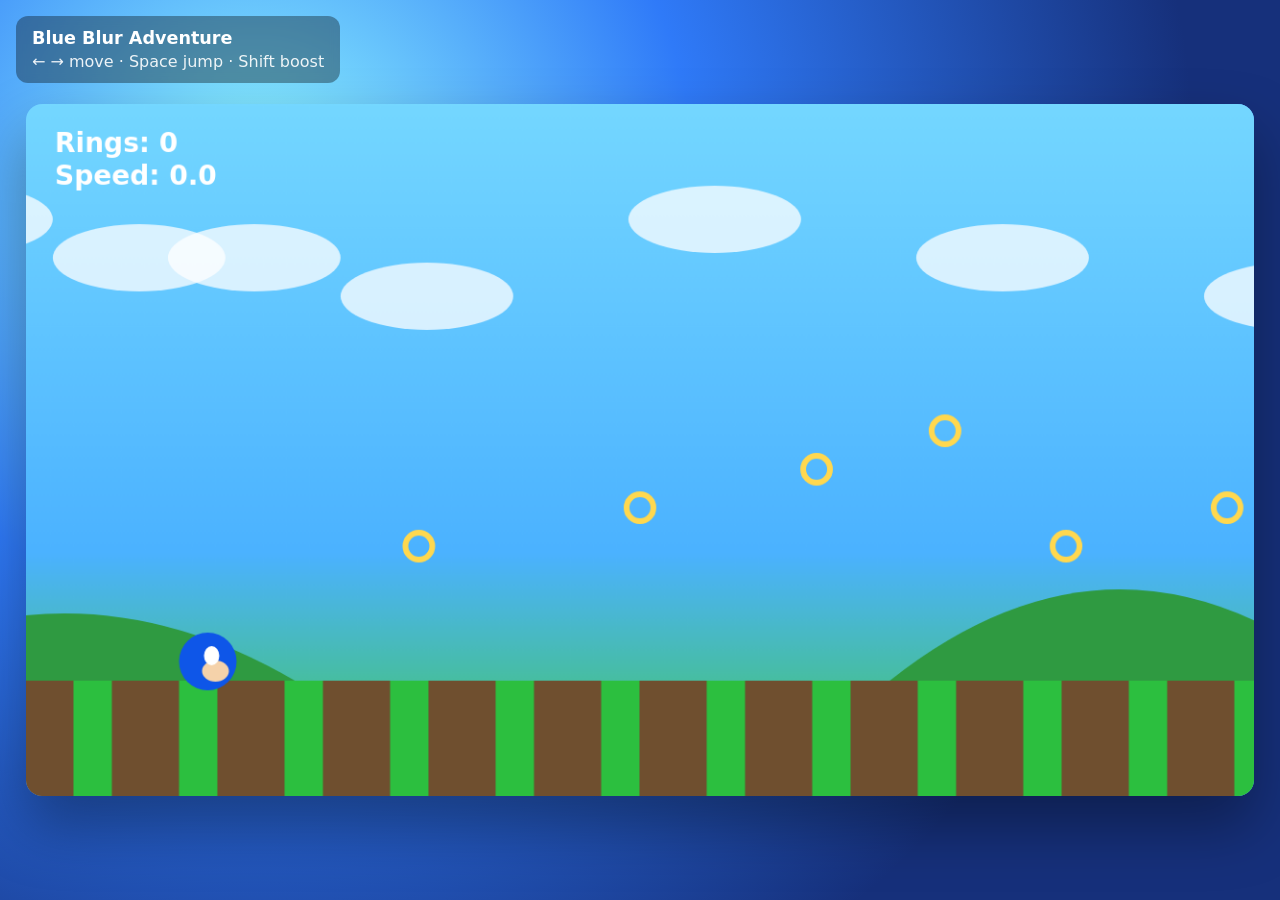
==== application/index.html @ 9958d5d3 "Create application folder for playable game" ====
<!doctype html>
<html lang="en">
<head>
  <meta charset="UTF-8" />
  <meta name="viewport" content="width=device-width, initial-scale=1.0" />
  <title>Blue Blur Adventure</title>
  <link rel="stylesheet" href="styles.css" />
</head>
<body>
  <div class="hud">
    <h1>Blue Blur Adventure</h1>
    <p>← → move · Space jump · Shift boost</p>
  </div>
  <canvas id="game" width="1280" height="720" aria-label="Sonic-style game"></canvas>
  <script src="game.js"></script>
</body>
</html>
---- application/styles.css ----
:root {
  color-scheme: dark;
}
body {
  margin: 0;
  font-family: Inter, system-ui, sans-serif;
  min-height: 100vh;
  display: grid;
  place-items: center;
  background: radial-gradient(circle at 20% 20%, #8ef7ff, #2f7af8 35%, #16307b 75%);
}
.hud {
  position: fixed;
  top: 1rem;
  left: 1rem;
  background: rgba(0, 0, 0, 0.35);
  padding: 0.75rem 1rem;
  border-radius: 0.75rem;
  backdrop-filter: blur(4px);
}
.hud h1 {
  margin: 0;
  font-size: 1.1rem;
}
.hud p {
  margin: 0.25rem 0 0;
  opacity: 0.9;
}
#game {
  width: min(96vw, 1280px);
  height: auto;
  aspect-ratio: 16 / 9;
  border-radius: 1rem;
  box-shadow: 0 30px 60px rgba(0,0,0,0.35);
  background: #54a7ff;
}
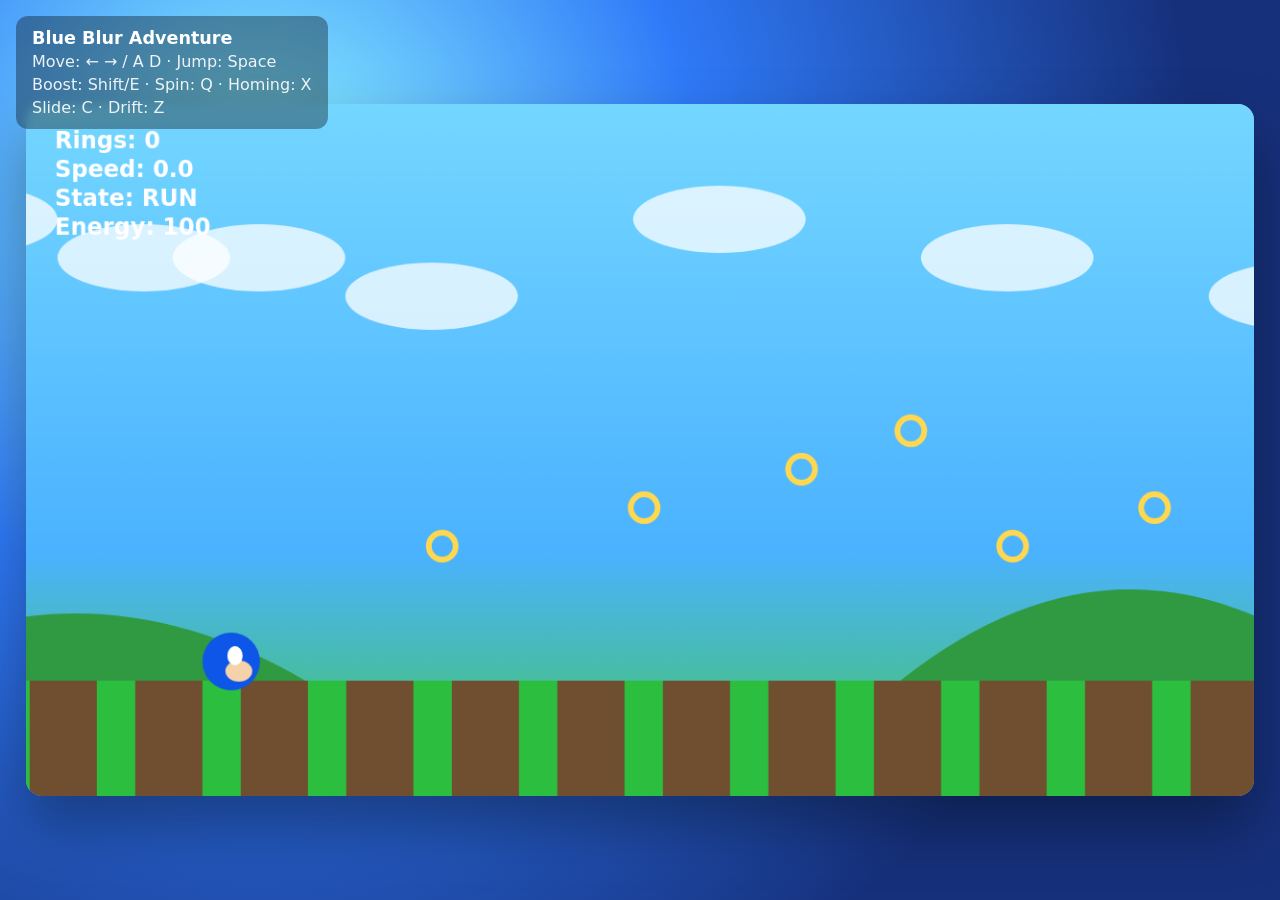
==== commit e3f77162: "Add Sonic abilities and VFX system to application game" ====
--- a/application/index.html
+++ b/application/index.html
@@ -9,7 +9,9 @@
 <body>
   <div class="hud">
     <h1>Blue Blur Adventure</h1>
-    <p>← → move · Space jump · Shift boost</p>
+    <p>Move: ← → / A D · Jump: Space</p>
+    <p>Boost: Shift/E · Spin: Q · Homing: X</p>
+    <p>Slide: C · Drift: Z</p>
   </div>
   <canvas id="game" width="1280" height="720" aria-label="Sonic-style game"></canvas>
   <script src="game.js"></script>
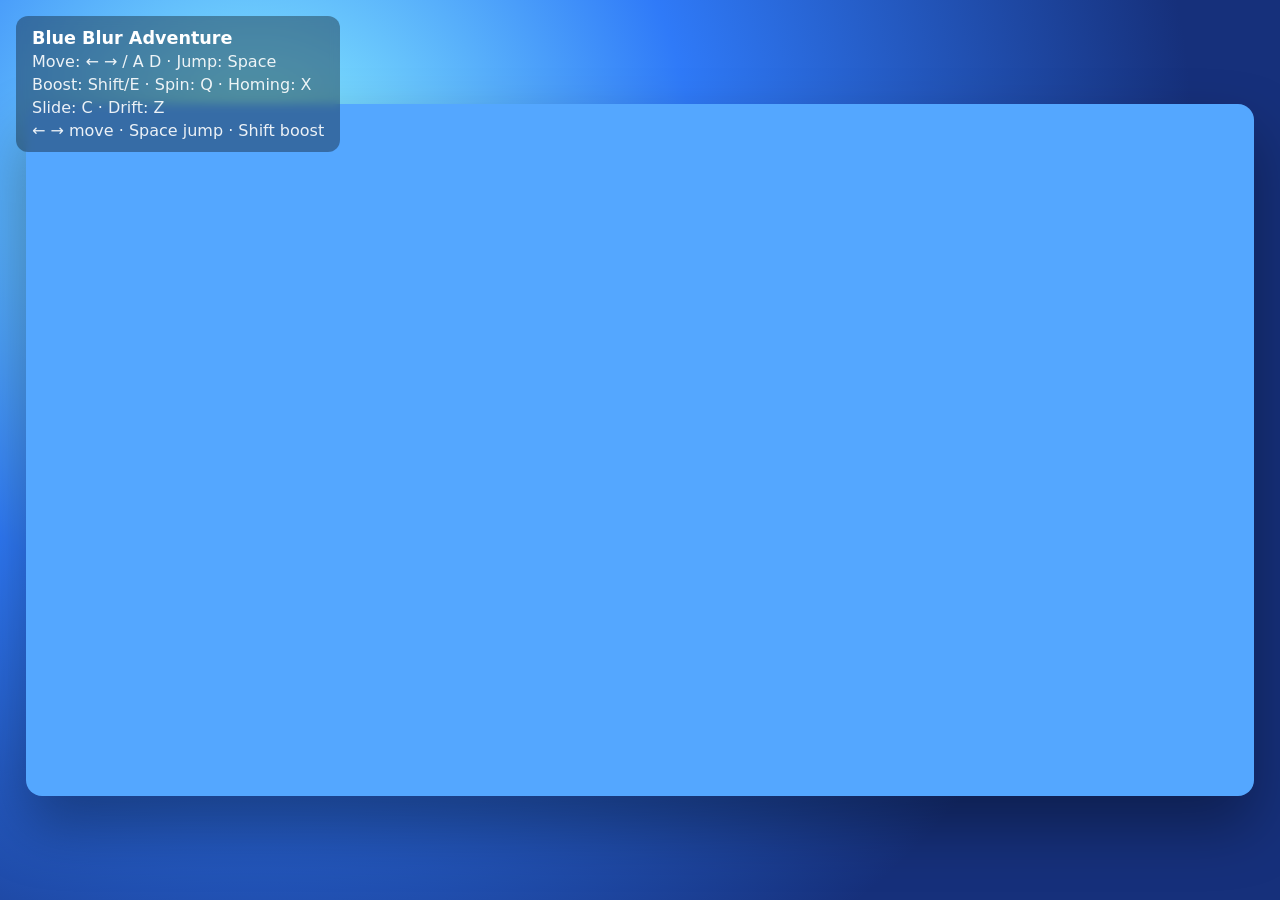
==== commit f7341814: "Merge branch 'main' into codex/create-sonic-game-with-perfect-assets-1t7hpf" ====
--- a/application/index.html
+++ b/application/index.html
@@ -12,6 +12,7 @@
     <p>Move: ← → / A D · Jump: Space</p>
     <p>Boost: Shift/E · Spin: Q · Homing: X</p>
     <p>Slide: C · Drift: Z</p>
+    <p>← → move · Space jump · Shift boost</p>
   </div>
   <canvas id="game" width="1280" height="720" aria-label="Sonic-style game"></canvas>
   <script src="game.js"></script>
